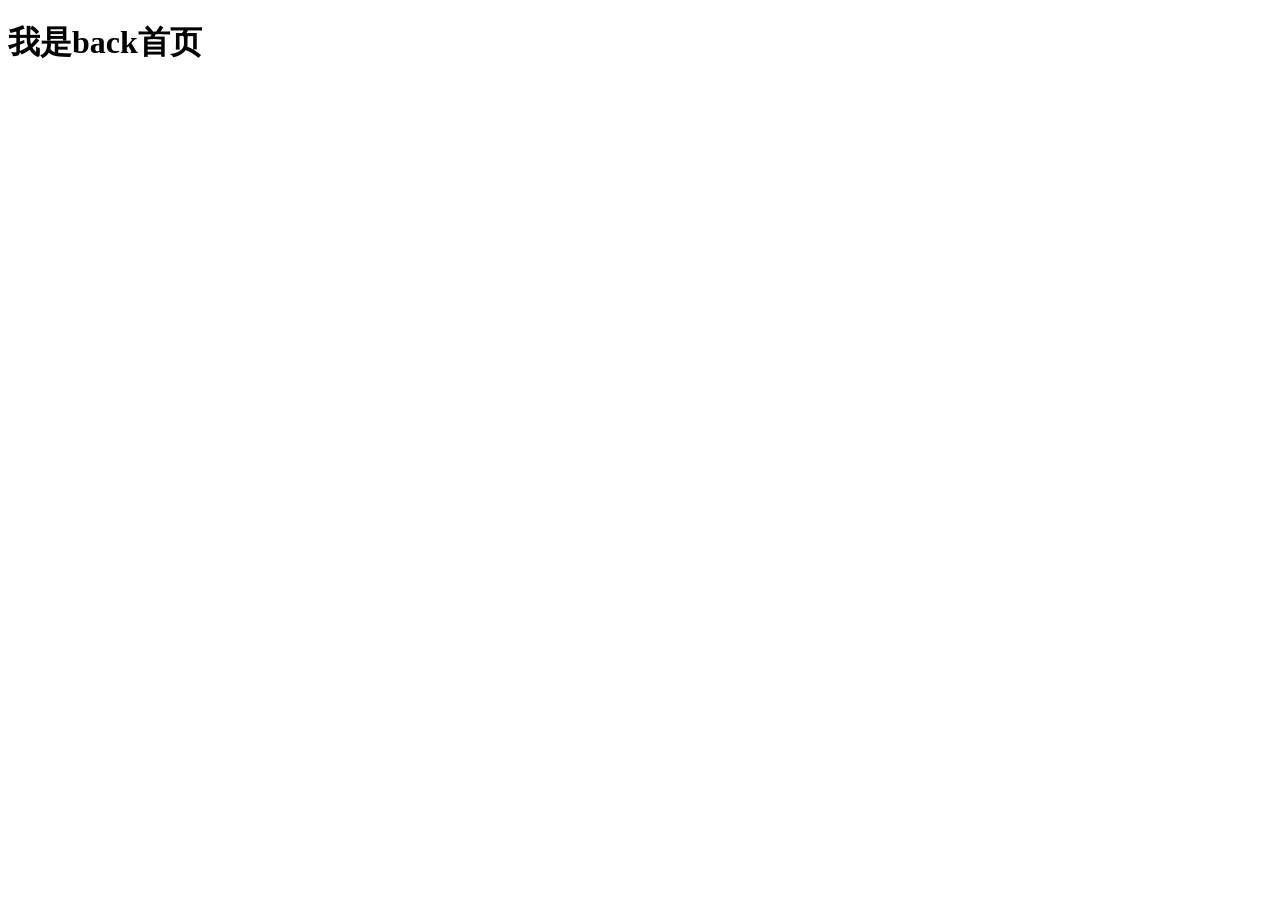
==== public/back/index.html @ cc6b603e "新建index.html提交" ====
<!DOCTYPE html>
<html lang="en">
<head>
    <meta charset="UTF-8">
    <meta name="viewport" content="width=device-width, initial-scale=1.0">
    <meta http-equiv="X-UA-Compatible" content="ie=edge">
    <title>Document</title>
</head>
<body>

    <h1>我是back首页</h1>
    
</body>
</html>
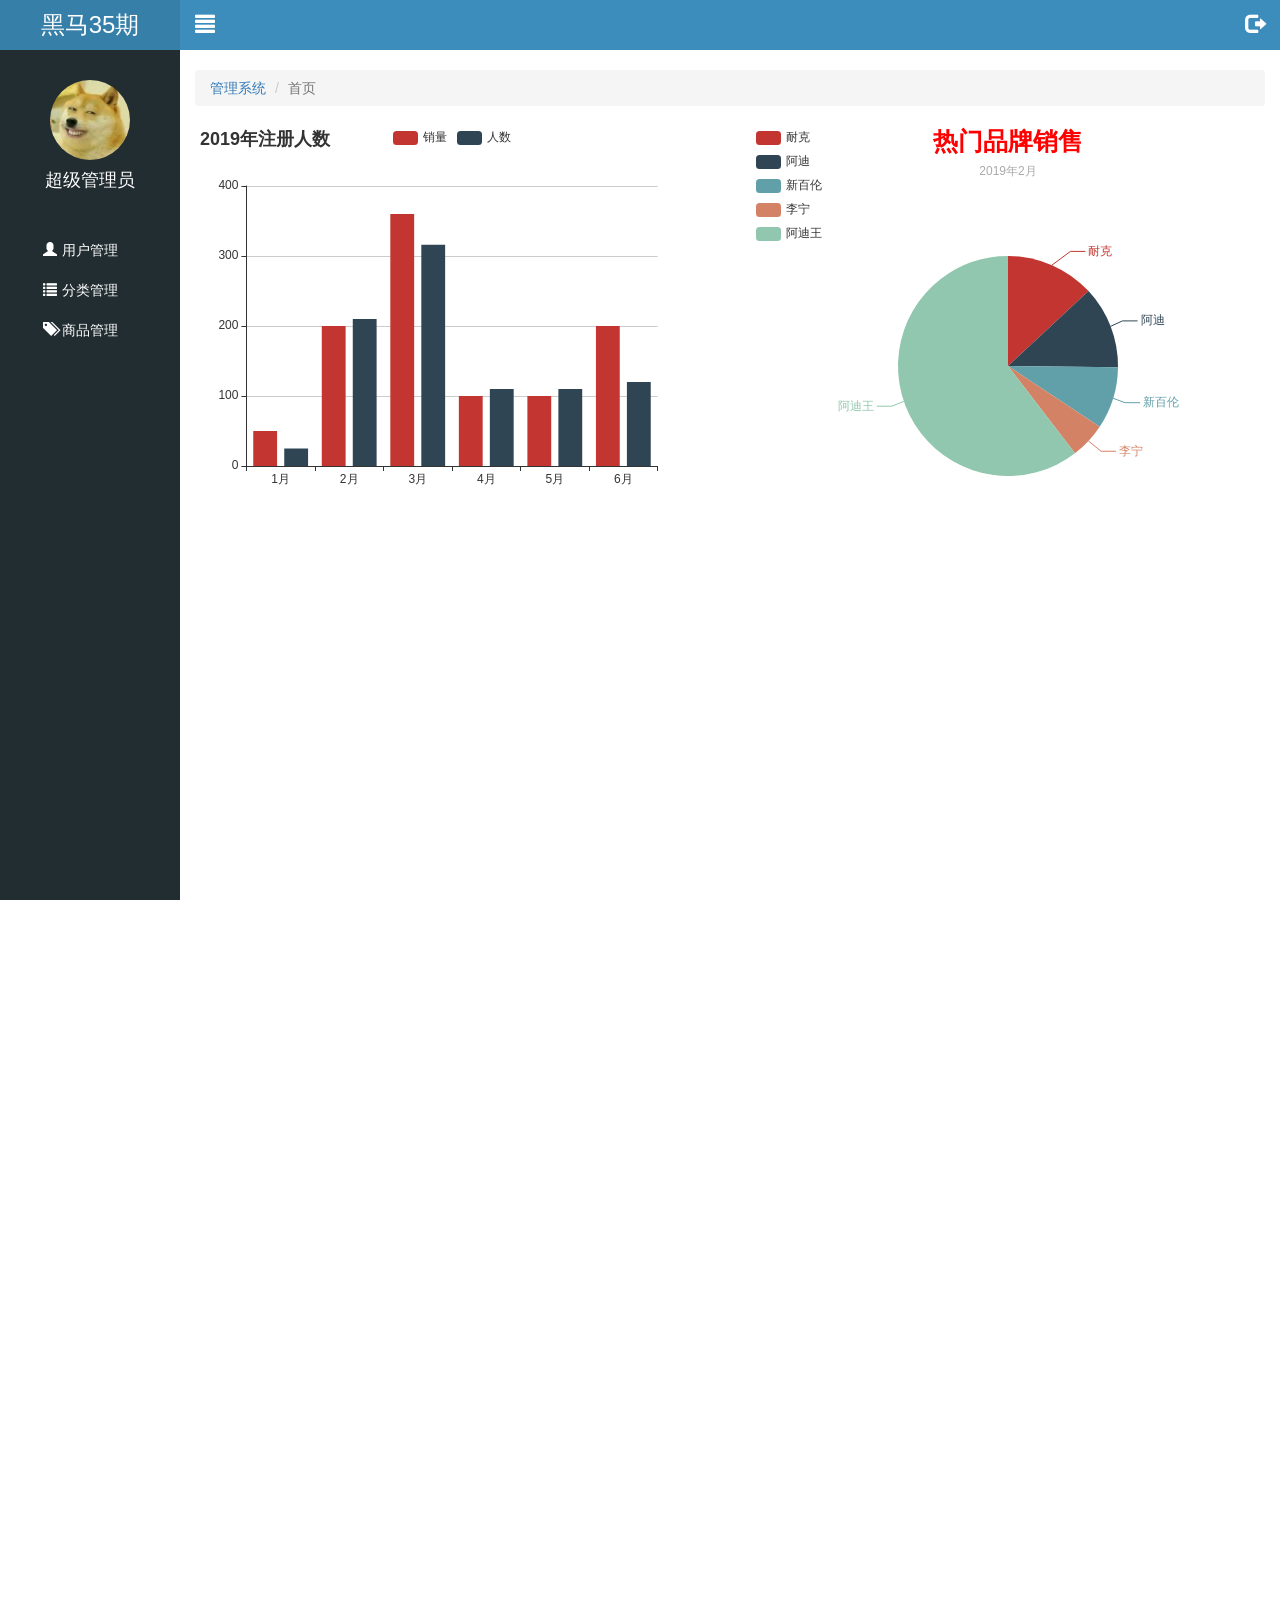
==== commit 1a62ff2e: "首页-echarts完成" ====
--- a/public/back/index.html
+++ b/public/back/index.html
@@ -1,14 +1,121 @@
 <!DOCTYPE html>
 <html lang="en">
+
 <head>
     <meta charset="UTF-8">
     <meta name="viewport" content="width=device-width, initial-scale=1.0">
     <meta http-equiv="X-UA-Compatible" content="ie=edge">
-    <title>Document</title>
+    <title>乐淘电商</title>
+    <!-- 引入bootstrap插件(此插件依赖于jquery, 所以引入两个js , 一个css) -->
+    <link rel="stylesheet" href="./lib/bootstrap/css/bootstrap.css">
+    <!-- 使用表单校验插件bootstrap-validator -->
+    <!-- 引入bootstrap-validator的css文件, 注意bootstrap-validator是bootstrap插件，因此依赖与bootstrap(此插件引入js , css) -->
+    <link rel="stylesheet" href="./lib/bootstrap-validator/css/bootstrapValidator.min.css">
+    <!-- 引入nprogress插件实现页面加载进度条 -->
+    <link rel="stylesheet" href="./lib/nprogress/nprogress.css">
+    <!-- 引入自己写的css -->
+    <link rel="stylesheet" href="./css/common.css">
 </head>
+
 <body>
 
-    <h1>我是back首页</h1>
-    
+    <!-- 侧边栏 -->
+    <div class="lt_aside">
+        <!-- 标题 -->
+        <div class="brand">
+            <a href="index.html">黑马35期</a>
+        </div>
+        <!-- 用户 -->
+        <div class="user">
+            <img src="./images/02.jpg" alt="">
+            <p>超级管理员</p>
+        </div>
+        <!-- 导航 -->
+        <div class="nav">
+            <ul>
+                <li><a href="user.html"><i class="glyphicon glyphicon-user"></i><span>用户管理</span></a></li>
+                <li>
+                    <!-- 自己给a加一个class="category"类 -->
+                    <a class="category" href="javascript:;"><i class="glyphicon glyphicon-list"></i><span>分类管理</span></a>
+                    <div class="child">
+                        <a href="first.html">一级分类</a>
+                        <a href="second.html">二级分类</a>
+                    </div>
+                </li>
+                <li><a href="product.html"><i class="glyphicon glyphicon-tags"></i><span>商品管理</span></a></li>
+            </ul>
+        </div>
+    </div>
+
+    <!-- 主体部分 -->
+    <div class="lt_main">
+        <div class="lt_topbar">
+            <a href="#" class="icon_menu pull-left"><i class="glyphicon glyphicon-align-justify"></i></a>
+            <a href="#" class="icon_logout pull-right"><i class="glyphicon glyphicon-log-out"></i></a>
+        </div>
+
+        <!-- container, container-fluid => 宽度100% -->
+        <div class="container-fluid">
+            <!-- 路径导航 (使用bootstrap插件 => 组件)-->
+            <!-- 自己添加一个类class="mt_20", 让路径导航的盒子margin-top: 20px; -->
+            <ol class="breadcrumb mt_20">
+                <li><a href="index.html">管理系统</a></li>
+                <li class="active">首页</li>
+            </ol>
+
+            <!-- 准备两个容器 -->
+            <!-- 使用echarts.js插件, 实现数据可视化(数据图表化) => 柱状图和饼图 -->
+            <div class="lt_content">
+                <div class="echarts_left pull-left"></div>
+                <div class="echarts_right pull-right"></div>
+            </div>
+        </div>
+    </div>
+
+
+    <!-- 模态框 -->
+    <!-- 调整模态框大小, 
+         1. modal-lg  => 大模态框
+         2. modal-sm  => 小模态框
+         3. modal-md  => 默认中模态框
+         外层蒙层, 内层模态框, 类加给内层
+    -->
+    <!-- 自己添加一个id="logoutModal" -->
+    <div class="modal fade" tabindex="-1" id="logoutModal">
+        <div class="modal-dialog modal-sm">
+            <div class="modal-content">
+                <div class="modal-header">
+                    <button type="button" class="close" data-dismiss="modal"><span>&times;</span></button>
+                    <h4 class="modal-title">温馨提示</h4>
+                </div>
+                <div class="modal-body">
+                    <!-- 自己添加一个类class="red" -->
+                    <p class="red"><i class="glyphicon glyphicon-info-sign"></i>您确定要退出后台管理系统吗？</p>
+                </div>
+                <div class="modal-footer">
+                    <button type="button" class="btn btn-default" data-dismiss="modal">取消</button>
+                    <!-- 自己添加一个id="logoutBtn" -->
+                    <button type="button" class="btn btn-primary" id="logoutBtn">退出</button>
+                </div>
+            </div>
+        </div>
+    </div>
+
+
+
+
+    <script src="./lib/jquery/jquery.js"></script>
+    <script src="./lib/bootstrap/js/bootstrap.js"></script>
+    <script src="./lib/bootstrap-validator/js/bootstrapValidator.min.js"></script>
+    <script src="./lib/nprogress/nprogress.js"></script>
+    <!-- 引入echarts.js插件, 实现数据可视化(数据图表化) => 柱状图和饼图 -->
+    <script src="./lib/echarts/echarts.min.js"></script>
+    <!-- 引入公共进度条功能(自己写的), 公用的功能 -->
+    <script src="./js/common.js"></script>
+    <!-- 引入登录状态拦截(自己写的) -->
+    <script src="./js/isLogin.js"></script>
+    <!-- 引入自己写的js -->
+    <script src="./js/index.js"></script>
 </body>
+
 </html>
--- a/public/back/lib/bootstrap-validator/css/bootstrapValidator.min.css
+++ b/public/back/lib/bootstrap-validator/css/bootstrapValidator.min.css
@@ -0,0 +1,11 @@
+/*!
+ * BootstrapValidator (http://bootstrapvalidator.com)
+ * The best jQuery plugin to validate form fields. Designed to use with Bootstrap 3
+ *
+ * @version     v0.5.1, built on 2014-08-22 4:55:09 PM
+ * @author      https://twitter.com/nghuuphuoc
+ * @copyright   (c) 2013 - 2014 Nguyen Huu Phuoc
+ * @license     MIT
+ */
+
+.bv-form .help-block{margin-bottom:0}.bv-form .tooltip-inner{text-align:left}.nav-tabs li.bv-tab-success>a{color:#3c763d}.nav-tabs li.bv-tab-error>a{color:#a94442}
--- a/public/back/css/common.css
+++ b/public/back/css/common.css
@@ -0,0 +1,158 @@
+/* 项目初始化 */
+a {
+    color: #333;
+}
+/* lvha */
+a:link,
+a:visited,
+a:hover,
+a:active {
+    text-decoration: none;
+}
+ul {
+    list-style: none;
+    padding: 0;
+    margin: 0;
+}
+/* 模态框中的字体颜色 */
+.red {
+    color: #A94442;
+}
+
+/* -----------------------------------------登录页面的样式 */
+/* 登录页面的背景 */
+.body-bg {
+    background-color: #222D32;
+}
+.panel-title {
+    height: 40px;
+    line-height: 40px;
+    font-size: 20px;
+    text-align: center;
+}
+/* 自定义的类名 */
+.mt_150 {
+    margin-top: 150px;
+}
+/* 让路径导航的盒子margin-top: 20px; */
+.mt_20 {
+    margin-top: 20px;
+}
+
+/* -----------------------------------------首页的样式(侧边栏和主体部分) */
+/* -------------------侧边栏的样式 */
+.lt_aside {
+    position: fixed;
+    left: 0;
+    top: 0;
+    height: 100%;
+    width: 180px;
+    background-color: #222D32;
+    /* 增加层级, 以免主体部分的lt_topbar把侧边栏的标题覆盖 */
+    z-index: 999;
+    transition: all 1s;
+}
+/* hide 隐藏类, display: none; */
+/* 点击左侧整体菜单的切换 */
+.lt_aside.hidemenu {
+    left: -180px;
+}
+.lt_aside .brand {
+    width: 100%;
+    height: 50px;
+    line-height: 50px;
+    text-align: center;
+    background-color: #367FA9;
+    font-size: 24px;
+}
+.lt_aside .brand a {
+    color: #fff;
+}
+.lt_aside .user {
+    height: 180px;
+    padding-top: 30px;
+}
+.lt_aside .user img {
+    width: 80px;
+    height: 80px;
+    display: block;
+    margin: 0 auto;
+    border-radius: 50%;
+} 
+.lt_aside .user p {
+    text-align: center;
+    font-size: 18px;
+    height: 40px;
+    line-height: 40px;
+    color: #fff;
+}
+.lt_aside .nav a {
+    display: block;
+    height: 40px;
+    line-height: 40px;
+    color: #fff;
+    padding-left: 40px;
+    /* 防止点击a时, 出现一弹一弹现象 */
+    border-left: 3px solid transparent;
+}
+.lt_aside .nav a.current {
+    background-color: #1D1F21;
+    border-left: 3px solid #069;
+}
+.lt_aside .nav a i {
+    margin-right: 5px;
+}
+.lt_aside .nav .child a {
+    padding-left: 60px;
+}
+.lt_aside .nav .child {
+    display: none;
+}
+
+/* -------------------主体部分的样式 */
+.lt_main {
+    height: 2000px;
+    padding-left: 180px;
+    padding-top: 50px;
+    /* ps */
+    /* background-color: pink; */
+    transition: all 1s;
+}
+.lt_main.hidemenu {
+    padding-left: 0px;
+}
+.lt_main .lt_topbar {
+    position: fixed;
+    left: 0;
+    top: 0;
+    width: 100%;
+    height: 50px;
+    background-color: #3C8DBC;
+    padding-left: 180px;
+    transition: all 1s;
+    /* 增强层级, 以免下面的数据可视化(数据图表化)lt_content覆盖lt_topbar */
+    z-index: 998;
+}
+.lt_topbar.hidemenu {
+    padding-left: 0px;
+}
+.lt_main .lt_topbar a {
+    width: 50px;
+    height: 50px;
+    line-height: 50px;
+    text-align: center;
+    color: #fff;
+    font-size: 20px;
+}
+.lt_main .breadcrumb a {
+    color: #337AB7;
+}
+
+/* 数据可视化(数据图表化)的样式 */
+.lt_main .echarts_left,
+.lt_main .echarts_right {
+    width: 48%;
+    height: 400px;
+    /* ps */
+    background-color: skyblue;
+}
